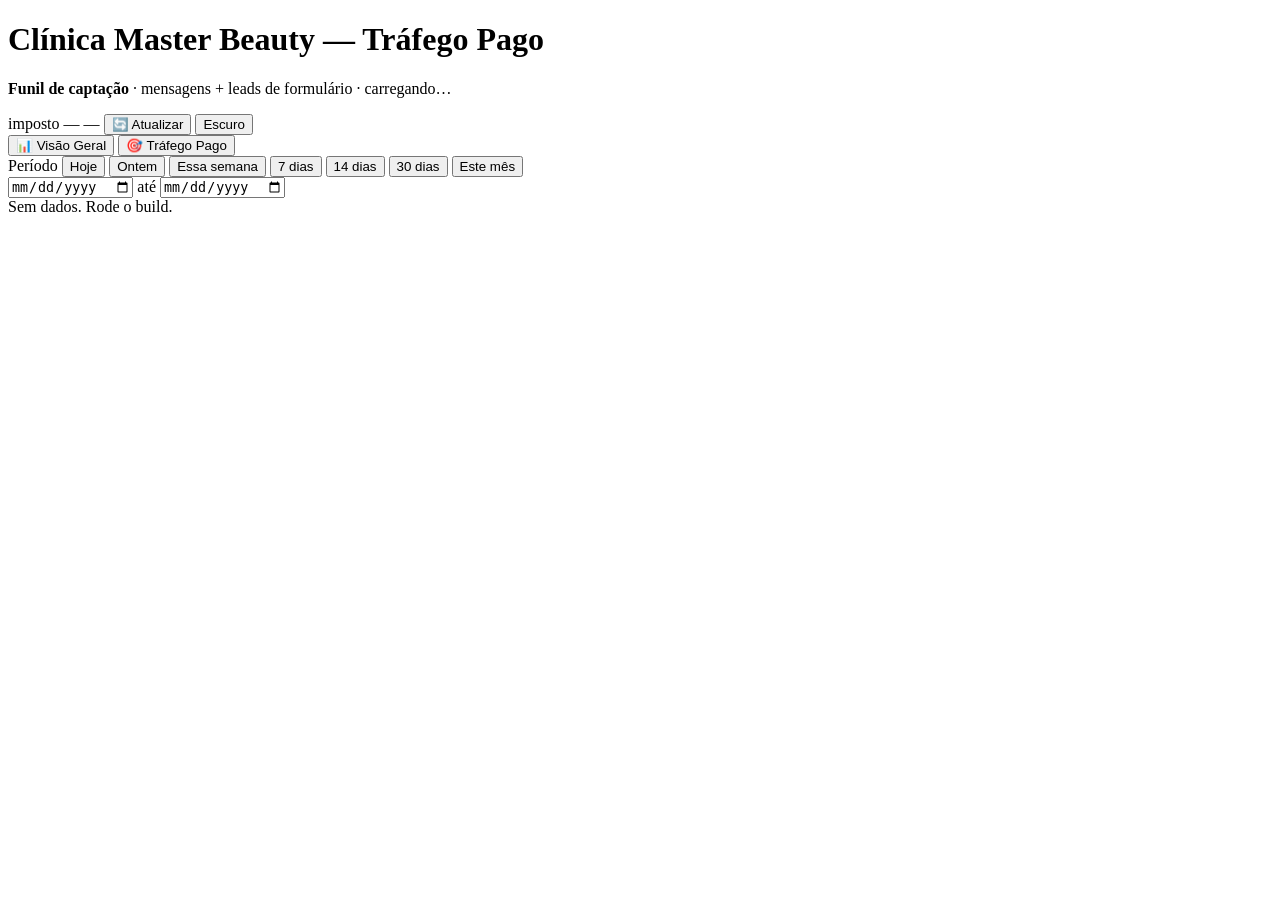
==== index.html @ 60a03540 "feat: dash Clinica Master Beauty (msg headline, estrutura p/ leads e agendamentos) Base: dash do Ins" ====
<!doctype html>
<html lang="pt-BR" data-theme="dark">
<head>
<meta charset="utf-8">
<meta name="viewport" content="width=device-width,initial-scale=1">
<meta name="robots" content="noindex,nofollow">
<title>Clínica Master Beauty — Dashboard de Tráfego</title>
<link rel="stylesheet" href="styles.css?v=8">
</head>
<body>
<div class="wrap">

  <header class="top">
    <div>
      <h1 id="title">Clínica Master Beauty — Tráfego Pago</h1>
      <p class="sub" id="subtitle"><b>Funil de captação</b> · mensagens + leads de formulário · carregando…</p>
    </div>
    <div class="top-right">
      <span class="badge tax" id="taxBadge" title="Imposto do Meta Ads aplicado sobre o gasto bruto">imposto —</span>
      <span class="badge"><span class="dot"></span><span id="updated">—</span></span>
      <button class="btn" id="refresh" title="Buscar a última versão publicada dos dados">🔄 Atualizar</button>
      <button class="btn" id="theme" title="Alternar tema claro/escuro">Claro</button>
    </div>
  </header>

  <div class="viewtabs" role="tablist" aria-label="Visão">
    <button data-tab="overview" role="tab">📊 Visão Geral</button>
    <button data-tab="traffic" role="tab">🎯 Tráfego Pago</button>
  </div>

  <div class="controls">
    <div class="grp">
      <label>Período</label>
      <button class="btn" data-preset="today">Hoje</button>
      <button class="btn" data-preset="yesterday">Ontem</button>
      <button class="btn" data-preset="week">Essa semana</button>
      <button class="btn" data-preset="7">7 dias</button>
      <button class="btn" data-preset="14">14 dias</button>
      <button class="btn" data-preset="30">30 dias</button>
      <button class="btn" data-preset="month">Este mês</button>
    </div>
    <div class="grp">
      <input type="date" id="from">
      <span style="color:var(--ink-3)">até</span>
      <input type="date" id="to">
    </div>
    <div class="spacer"></div>
    <div class="grp">
      <span class="rangelbl" id="cmpNote"></span>
    </div>
  </div>

  <div id="filterBar"></div>
  <div id="overviewView"></div>
  <div id="trafficView" hidden></div>

  <footer id="footer"></footer>
</div>

<div id="tip" role="tooltip"></div>

<script>var _t=Date.now();document.write('<scr'+'ipt src="data.js?t='+_t+'"><\/scr'+'ipt>');document.write('<scr'+'ipt src="app.js?v=1&t='+_t+'"><\/scr'+'ipt>');</script>
</body>
</html>
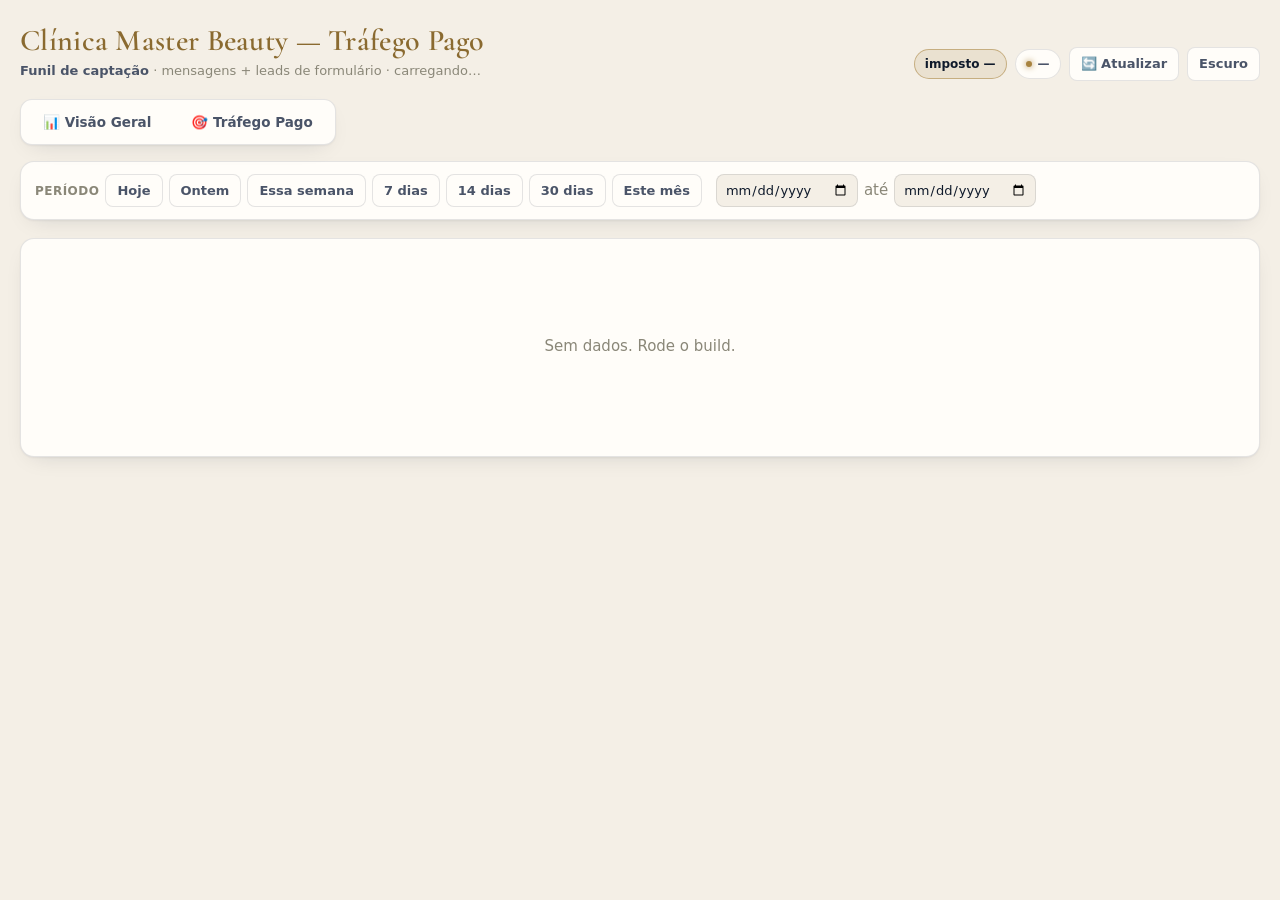
==== commit 2f7cf565: "style: dash na ID da Clinica Master Beauty (marinho + dourado + creme, titulo serifado) Co-Authored-" ====
--- a/index.html
+++ b/index.html
@@ -5,7 +5,8 @@
 <meta name="viewport" content="width=device-width,initial-scale=1">
 <meta name="robots" content="noindex,nofollow">
 <title>Clínica Master Beauty — Dashboard de Tráfego</title>
-<link rel="stylesheet" href="styles.css?v=8">
+<link rel="preconnect" href="https://fonts.googleapis.com"><link rel="stylesheet" href="https://fonts.googleapis.com/css2?family=Cormorant+Garamond:wght@600&display=swap">
+<link rel="stylesheet" href="styles.css?v=9">
 </head>
 <body>
 <div class="wrap">
--- a/styles.css
+++ b/styles.css
@@ -0,0 +1,386 @@
+/* ============================================================ tokens
+   Sistema de cores theme-aware (claro/escuro) — portado da dash de referência
+   da agência e adaptado. O tema é decidido pelo data-theme no <html>. */
+/* Paleta Clínica Master Beauty (ID do Instagram @masterbeauty.clinica):
+   marinho profundo + dourado champanhe + creme. Escuro = padrão (igual aos posts). */
+:root{
+  color-scheme: light;
+  --surface-1:#fffdf9; --plane:#f4efe6; --card:#fffdf9;
+  --ink-1:#0f1a2b; --ink-2:#4a5468; --ink-3:#8a8778;
+  --grid:#e6dfd1; --axis:#cfc5b1; --ring:rgba(15,26,43,.11);
+  --brand:#a8833f; --brand-ink:#ffffff; --brand-soft:rgba(168,131,63,.13);
+  --series-1:#a8833f; --series-2:#1f3a5f; --series-3:#1f3a5f;
+  --good:#0ca30c; --good-text:#006300; --warning:#e6920a; --warn-text:#8a5600; --critical:#d03b3b;
+  --f1:#e3cc98; --f2:#cfb072; --f3:#b8954f; --f4:#93733a; --f5:#6b5228;
+  --scale-ink:#a8833f;
+  --title-ink:#8a6a30;
+  --shadow:0 1px 2px rgba(15,26,43,.05), 0 8px 24px -12px rgba(15,26,43,.18);
+}
+:root[data-theme="dark"]{
+  color-scheme: dark;
+  --surface-1:#121d30; --plane:#0a1220; --card:#121d30;
+  --ink-1:#f5efe4; --ink-2:#c9c2b2; --ink-3:#8b93a3;
+  --grid:#1f2c42; --axis:#2c3a52; --ring:rgba(214,186,128,.14);
+  --brand:#d4b06a; --brand-ink:#1a1406; --brand-soft:rgba(212,176,106,.14);
+  --series-1:#d4b06a; --series-2:#8fb3d9; --series-3:#8fb3d9;
+  --good:#0ca30c; --good-text:#6fd36f; --warning:#fab219; --warn-text:#fab219; --critical:#e2555a;
+  --f1:#f1e2bd; --f2:#e2c88e; --f3:#d4b06a; --f4:#a8833f; --f5:#7d5f2a;
+  --scale-ink:#d4b06a;
+  --title-ink:#e2c88e;
+  --shadow:0 1px 2px rgba(0,0,0,.5), 0 8px 26px -12px rgba(0,0,0,.75);
+}
+
+*{box-sizing:border-box}
+html,body{margin:0;padding:0}
+body{
+  background:var(--plane); color:var(--ink-1);
+  font:15px/1.5 system-ui,-apple-system,"Segoe UI",sans-serif;
+  -webkit-font-smoothing:antialiased;
+}
+.wrap{max-width:1440px;margin:0 auto;padding:24px 20px 72px}
+
+/* ---------------------------------------------------------------- header */
+header.top{display:flex;flex-wrap:wrap;gap:16px;align-items:flex-end;justify-content:space-between;margin-bottom:18px}
+h1{font-family:"Cormorant Garamond",Georgia,serif;font-size:30px;font-weight:600;letter-spacing:.01em;line-height:1.1;margin:0 0 4px;color:var(--title-ink)}
+.sub{color:var(--ink-3);font-size:13px;margin:0}
+.sub b{color:var(--ink-2)}
+.top-right{display:flex;align-items:center;gap:8px;flex-wrap:wrap}
+.badge{display:inline-flex;align-items:center;gap:6px;padding:5px 10px;border-radius:999px;
+  border:1px solid var(--ring);background:var(--card);color:var(--ink-2);font-size:12px;font-weight:550;white-space:nowrap}
+.badge.tax{color:var(--ink-1);border-color:color-mix(in srgb,var(--brand) 55%,transparent);background:var(--brand-soft)}
+.dot{width:6px;height:6px;border-radius:50%;background:var(--brand);flex:none;box-shadow:0 0 6px var(--brand)}
+
+button,select,input{font:inherit;color:inherit}
+.btn{appearance:none;border:1px solid var(--ring);background:var(--card);color:var(--ink-2);
+  border-radius:8px;padding:6px 11px;font-size:13px;font-weight:550;cursor:pointer;
+  transition:background .12s,color .12s,border-color .12s}
+.btn:hover{background:var(--plane);color:var(--ink-1)}
+.btn[aria-pressed="true"],.btn.on{background:var(--brand);border-color:var(--brand);color:var(--brand-ink);font-weight:650}
+
+/* abas de visão */
+.viewtabs{display:inline-flex;gap:4px;background:var(--card);border:1px solid var(--ring);border-radius:12px;padding:4px;margin-bottom:16px;box-shadow:var(--shadow)}
+.viewtabs button{appearance:none;border:0;background:transparent;color:var(--ink-2);font:inherit;font-size:13.5px;font-weight:600;padding:8px 18px;border-radius:9px;cursor:pointer;display:inline-flex;align-items:center;gap:7px;transition:background .12s,color .12s;white-space:nowrap}
+.viewtabs button:hover{color:var(--ink-1)}
+.viewtabs button[aria-selected="true"]{background:var(--brand);color:var(--brand-ink)}
+
+/* ---------------------------------------------------------------- filtros */
+.controls{display:flex;flex-wrap:wrap;gap:10px 14px;align-items:center;
+  background:var(--card);border:1px solid var(--ring);border-radius:14px;
+  padding:12px 14px;margin-bottom:18px;box-shadow:var(--shadow)}
+.controls .grp{display:flex;gap:6px;align-items:center;flex-wrap:wrap}
+.controls label{font-size:12px;color:var(--ink-3);font-weight:550;text-transform:uppercase;letter-spacing:.04em}
+.controls input[type=date]{background:var(--plane);border:1px solid var(--ring);border-radius:8px;padding:5px 8px;font-size:13px}
+.spacer{flex:1 1 auto}
+.rangelbl{font-size:12px;color:var(--ink-3)}
+.camprow{margin-top:-8px}
+/* dropdown de campanha */
+.dd{position:relative;display:inline-block}
+.dd-panel{position:absolute;z-index:40;top:calc(100% + 6px);left:0;min-width:320px;max-width:min(92vw,560px);
+  max-height:60vh;overflow:auto;background:var(--card);border:1px solid var(--ring);border-radius:12px;
+  box-shadow:var(--shadow);padding:8px}
+.dd-head{display:flex;justify-content:space-between;align-items:center;gap:10px;padding:4px 6px 8px;
+  border-bottom:1px solid var(--grid);margin-bottom:6px;font-size:11.5px;color:var(--ink-3);
+  text-transform:uppercase;letter-spacing:.04em;font-weight:600}
+.dd-mini{appearance:none;border:1px solid var(--ring);background:var(--plane);color:var(--ink-2);
+  border-radius:7px;padding:3px 8px;font-size:11.5px;cursor:pointer;text-transform:none;letter-spacing:0}
+.dd-mini:hover{color:var(--ink-1);border-color:var(--brand)}
+.dd-item{display:flex;align-items:center;gap:8px;padding:7px 8px;border-radius:8px;font-size:12.5px;
+  color:var(--ink-2);cursor:pointer;line-height:1.25}
+.dd-item:hover{background:var(--brand-soft)}
+.dd-item input{accent-color:var(--brand);width:15px;height:15px;flex:0 0 auto;cursor:pointer}
+.dd-sp{flex:0 0 auto;min-width:64px;text-align:right;color:var(--ink-1);font-variant-numeric:tabular-nums;font-size:12px}
+.dd-nm{flex:1 1 auto;word-break:break-word}
+#campBtn.on{background:var(--brand);color:var(--brand-ink);border-color:var(--brand)}
+/* barra de aviso do filtro */
+.filterbar{background:color-mix(in srgb,var(--warning) 14%,transparent);
+  border:1px solid color-mix(in srgb,var(--warning) 40%,transparent);border-radius:10px;
+  padding:9px 12px;font-size:12.5px;color:var(--ink-2);margin-bottom:14px}
+.filterbar b{color:var(--ink-1)}
+
+/* ---------------------------------------------------------------- kpis */
+.kpis{display:grid;grid-template-columns:repeat(auto-fit,minmax(178px,1fr));gap:12px;margin-bottom:14px}
+.kpi{background:var(--card);border:1px solid var(--ring);border-radius:14px;padding:14px 15px;box-shadow:var(--shadow);min-width:0}
+.kpi .k{font-size:11.5px;color:var(--ink-3);font-weight:600;text-transform:uppercase;letter-spacing:.05em;display:flex;align-items:center;gap:5px;margin-bottom:7px}
+.kpi .v{font-size:24px;font-weight:640;letter-spacing:-.02em;line-height:1.1;overflow-wrap:anywhere}
+.kpi .v.sm{font-size:20px}
+.kpi .d{font-size:12px;color:var(--ink-3);margin-top:6px;display:flex;align-items:center;gap:5px;min-height:18px;flex-wrap:wrap}
+.up{color:var(--good-text);font-weight:600}
+.down{color:var(--critical);font-weight:600}
+.flat{color:var(--ink-3);font-weight:600}
+
+/* ---------------------------------------------------------------- painel */
+.panel{background:var(--card);border:1px solid var(--ring);border-radius:14px;padding:16px 18px 18px;box-shadow:var(--shadow);margin-bottom:14px;min-width:0}
+.panel h2{font-size:14px;font-weight:640;margin:0 0 2px;letter-spacing:-.005em}
+.panel .note{font-size:12px;color:var(--ink-3);margin:0 0 14px}
+.grid-funnel{display:grid;grid-template-columns:minmax(0,1.15fr) minmax(0,1fr);gap:14px}
+@media (max-width:980px){.grid-funnel{grid-template-columns:minmax(0,1fr)}}
+
+/* ---------------------------------------------------------------- saúde geral */
+.health{display:grid;grid-template-columns:auto 1fr;gap:22px;align-items:center}
+@media (max-width:760px){.health{grid-template-columns:1fr}}
+.gauge{position:relative;width:132px;height:132px;flex:none;margin:2px auto}
+.gauge svg{transform:rotate(-90deg)}
+.gauge .gv{position:absolute;inset:0;display:flex;flex-direction:column;align-items:center;justify-content:center;gap:0}
+.gauge .gv b{font-size:34px;font-weight:700;letter-spacing:-.02em;line-height:1}
+.gauge .gv span{font-size:11px;color:var(--ink-3)}
+.health-head{font-size:15px;font-weight:640;margin:0 0 3px}
+.health-head .tag{font-size:12px;font-weight:700;padding:2px 9px;border-radius:999px;margin-left:8px;vertical-align:middle}
+.health-sub{font-size:12.5px;color:var(--ink-2);margin:0 0 14px}
+.hbars{display:grid;grid-template-columns:1fr 1fr;gap:11px 26px}
+@media (max-width:620px){.hbars{grid-template-columns:1fr}}
+.hbar .hb-top{display:flex;justify-content:space-between;font-size:12.5px;margin-bottom:5px;gap:8px}
+.hbar .hb-top em{font-style:normal;color:var(--ink-2)}
+.hbar .hb-top strong{font-variant-numeric:tabular-nums;font-weight:640;color:var(--ink-1)}
+.hbar .hb-track{height:7px;border-radius:4px;background:var(--plane);overflow:hidden}
+.hbar .hb-fill{height:100%;border-radius:4px;transition:width .4s cubic-bezier(.4,0,.2,1)}
+
+/* ---------------------------------------------------------------- hero invest→receita→roas */
+.hero{display:grid;grid-template-columns:1fr auto 1fr auto 1fr auto 1fr;gap:6px;align-items:stretch;margin-bottom:6px}
+@media (max-width:1040px){.hero{grid-template-columns:1fr 1fr;gap:8px}.hero .op{display:none}}
+@media (max-width:560px){.hero{grid-template-columns:1fr}}
+.hero .hcard{background:var(--card);border:1px solid var(--ring);border-radius:14px;padding:15px 17px;box-shadow:var(--shadow);position:relative;overflow:hidden}
+.hero .hcard.roas{border-top:3px solid var(--brand)}
+.hero .hk{font-size:12px;color:var(--ink-2);font-weight:600;display:flex;align-items:center;gap:6px;margin-bottom:8px}
+.hero .hk small{font-weight:500;color:var(--ink-3)}
+.hero .hv{font-size:28px;font-weight:680;letter-spacing:-.02em;line-height:1}
+.hero .hv.g{color:var(--good-text)}
+.hero .hd{font-size:12.5px;margin-top:7px}
+.hero .op{display:flex;align-items:center;justify-content:center;font-size:22px;color:var(--ink-3);font-weight:400}
+.hero-line{font-size:13px;color:var(--ink-2);margin:2px 0 0}
+.hero-line b{color:var(--brand)}
+.scopenote{display:flex;gap:9px;align-items:flex-start;background:var(--brand-soft);border:1px solid color-mix(in srgb,var(--brand) 35%,transparent);border-radius:10px;padding:10px 12px;font-size:12.5px;color:var(--ink-2);margin-bottom:14px}
+.scopenote b{color:var(--ink-1)}
+
+/* ---------------------------------------------------------------- investimento por funil */
+.funil-grid{display:grid;grid-template-columns:repeat(auto-fit,minmax(180px,1fr));gap:12px;margin-bottom:6px}
+.finv{background:var(--card);border:1px solid var(--ring);border-radius:14px;padding:14px 15px;box-shadow:var(--shadow);position:relative}
+.finv.total{background:var(--plane)}
+.finv .fshare{position:absolute;top:12px;right:14px;font-size:12px;font-weight:700;color:var(--ink-3);font-variant-numeric:tabular-nums}
+.finv .ftop{font-size:13px;font-weight:650;display:flex;align-items:center;gap:7px;margin-bottom:6px}
+.finv .fico{width:10px;height:10px;border-radius:3px;display:inline-block}
+.finv .fmain{font-size:23px;font-weight:700;letter-spacing:-.02em;line-height:1;font-variant-numeric:tabular-nums}
+.finv .fmeta{font-size:11.5px;color:var(--ink-3);margin-top:7px;line-height:1.4}
+
+/* ---------------------------------------------------------------- funil (cards divididos) */
+.funnel{display:flex;flex-direction:column;gap:8px}
+.fstage{display:grid;grid-template-columns:1.15fr 1fr;border:1px solid var(--ring);border-radius:12px;overflow:hidden;box-shadow:var(--shadow)}
+.fstage .fl{padding:14px 16px;display:flex;flex-direction:column;justify-content:center;gap:3px;min-height:74px}
+.fstage .fl .fn{font-size:12.5px;font-weight:600;line-height:1.1;opacity:.92}
+.fstage .fl .fv{font-size:23px;font-weight:760;letter-spacing:-.02em;line-height:1;font-variant-numeric:tabular-nums}
+.fstage .fr{padding:11px 15px;background:var(--card);display:flex;flex-direction:column;justify-content:center;gap:2px;min-width:0}
+.fstage .fr .cl{font-size:11px;color:var(--ink-3);font-weight:600;text-transform:uppercase;letter-spacing:.03em}
+.fstage .fr .cv{font-size:18px;font-weight:700;color:var(--brand);letter-spacing:-.01em;line-height:1.15;font-variant-numeric:tabular-nums}
+.fstage .fr .fsub{font-size:12px;color:var(--ink-3);line-height:1.35}
+.fstage .fr .fsub b{color:var(--ink-2);font-variant-numeric:tabular-nums;font-weight:650}
+@media (max-width:520px){.fstage{grid-template-columns:1fr}}
+
+/* ---------------------------------------------------------------- charts */
+.chart{width:100%;display:block;overflow:visible}
+.chart .gl{stroke:var(--grid);stroke-width:1}
+.chart .ax{stroke:var(--axis);stroke-width:1}
+.chart text{fill:var(--ink-3);font-size:11px;font-family:system-ui,-apple-system,"Segoe UI",sans-serif}
+.chart text.lbl{fill:var(--ink-2);font-size:11px;font-weight:600;font-variant-numeric:tabular-nums}
+.chart .hit{fill:transparent;cursor:crosshair}
+.chart .cross{stroke:var(--axis);stroke-width:1;stroke-dasharray:3 3;pointer-events:none;opacity:0}
+.legend{display:flex;gap:14px;flex-wrap:wrap;margin:0 0 10px;font-size:12px;color:var(--ink-2)}
+.legend span{display:inline-flex;align-items:center;gap:6px}
+.legend i{width:11px;height:11px;border-radius:3px;display:inline-block;flex:none}
+.legend i.dash{height:0;border-top:2px dashed currentColor;border-radius:0;width:14px}
+.tabs{display:flex;gap:6px;margin-bottom:12px;flex-wrap:wrap}
+
+#tip{position:fixed;z-index:50;pointer-events:none;opacity:0;transition:opacity .1s;
+  background:var(--card);border:1px solid var(--ring);border-radius:10px;padding:9px 11px;
+  box-shadow:var(--shadow);font-size:12.5px;color:var(--ink-1);max-width:280px}
+#tip b{display:block;font-size:12px;color:var(--ink-3);font-weight:600;margin-bottom:5px}
+#tip .r{display:flex;align-items:center;justify-content:space-between;gap:16px}
+#tip .r em{font-style:normal;color:var(--ink-2);display:flex;align-items:center;gap:6px}
+#tip .r strong{font-variant-numeric:tabular-nums;font-weight:620}
+#tip i{width:9px;height:9px;border-radius:2px;display:inline-block;flex:none}
+
+/* ---------------------------------------------------------------- tabelas */
+.tblwrap{overflow-x:auto;margin:0 -18px;padding:0 18px}
+table{border-collapse:collapse;width:100%;font-size:13px;min-width:1020px}
+th,td{padding:9px 10px;text-align:right;white-space:nowrap;border-bottom:1px solid var(--grid)}
+th:first-child,td:first-child{text-align:left;white-space:normal;min-width:240px;max-width:420px}
+thead th{font-size:11px;color:var(--ink-3);text-transform:uppercase;letter-spacing:.045em;font-weight:650;
+  cursor:pointer;user-select:none;position:sticky;top:0;background:var(--card);z-index:2;border-bottom:1px solid var(--axis)}
+thead th:hover{color:var(--ink-1)}
+thead th .arw{opacity:.35;font-size:9px;margin-left:3px}
+thead th[data-active] .arw{opacity:1;color:var(--series-1)}
+tbody td{font-variant-numeric:tabular-nums;color:var(--ink-2)}
+tbody td:first-child{color:var(--ink-1);font-weight:550;line-height:1.35}
+tbody tr:hover td{background:color-mix(in srgb,var(--series-1) 6%,transparent)}
+tfoot td{font-weight:650;color:var(--ink-1);border-top:1px solid var(--axis);border-bottom:none;position:sticky;bottom:0;background:var(--card)}
+.cell-scale{border-radius:5px;padding:3px 7px;display:inline-block;min-width:58px;text-align:right}
+.muted{color:var(--ink-3)}
+.pill{border-radius:6px;padding:2px 7px;font-weight:650;font-size:12px}
+.pill.good{background:color-mix(in srgb,var(--good) 20%,transparent);color:var(--good-text)}
+
+/* árvore campanha/conjunto/anúncio */
+.tree td:first-child{padding-left:10px}
+.tree .lv1 td:first-child{padding-left:32px}
+.tree .lv2 td:first-child{padding-left:56px}
+.tree tr.exp>td:first-child{cursor:pointer}
+.tree tr.exp:hover>td:first-child{color:var(--brand)}
+.tree .caret{display:inline-block;width:14px;color:var(--ink-3);transition:transform .15s;font-size:10px}
+.tree tr.open>td:first-child .caret{transform:rotate(90deg);color:var(--brand)}
+.tree .lv1 td{background:color-mix(in srgb,var(--ink-3) 4%,transparent)}
+.tree .lv2 td{background:color-mix(in srgb,var(--ink-3) 8%,transparent);font-size:12.5px}
+.tree .nm{white-space:normal;line-height:1.3}
+.tree .lv0 .nm{font-weight:600}
+.tree .lv1 .nm,.tree .lv2 .nm{font-weight:450;color:var(--ink-2)}
+
+/* ---------------------------------------------------------------- relatório */
+.report{max-width:940px;margin:0 auto}
+.rep-head{display:flex;flex-wrap:wrap;gap:12px;align-items:center;justify-content:space-between;margin-bottom:8px}
+.rep-head h2{font-size:20px;font-weight:680;margin:0;letter-spacing:-.01em}
+.rep-sec{background:var(--card);border:1px solid var(--ring);border-radius:14px;padding:18px 20px;box-shadow:var(--shadow);margin-bottom:14px}
+.rep-sec .step{font-size:10.5px;font-weight:700;color:var(--brand);letter-spacing:.08em;margin-bottom:3px}
+.rep-sec h3{font-size:15.5px;font-weight:660;margin:0 0 2px}
+.rep-p{font-size:14px;line-height:1.6;color:var(--ink-1);margin:12px 0 0}
+.rep-p.muted{color:var(--ink-2);font-size:13px;margin-top:4px}
+.rep-stats{display:grid;grid-template-columns:repeat(auto-fit,minmax(120px,1fr));gap:10px;margin:12px 0 2px}
+.rep-stat{background:var(--plane);border-radius:10px;padding:10px 12px}
+.rep-stat .l{font-size:10.5px;color:var(--ink-3);font-weight:600;text-transform:uppercase;letter-spacing:.04em}
+.rep-stat .v{font-size:19px;font-weight:700;letter-spacing:-.01em;margin-top:3px;font-variant-numeric:tabular-nums}
+.rep-ad{display:flex;flex-wrap:wrap;gap:8px 14px;align-items:center;justify-content:space-between;padding:10px 0;border-bottom:1px solid var(--grid)}
+.rep-ad:last-of-type{border-bottom:0}
+.rep-ad .nm{font-weight:650;font-size:14px}
+.rep-ad .mt{font-size:12px;color:var(--ink-2);font-variant-numeric:tabular-nums}
+.rep-ad input{flex:1 1 220px;min-width:150px;background:var(--plane);border:1px solid var(--ring);border-radius:8px;padding:6px 9px;font:inherit;font-size:12.5px;color:var(--ink-1)}
+.insight{display:flex;gap:11px;align-items:flex-start;padding:11px 0;border-bottom:1px solid var(--grid)}
+.insight:last-child{border-bottom:0}
+.insight .ico{font-size:16px;flex:none;line-height:1.5}
+.insight .tx{font-size:13.5px;line-height:1.55;color:var(--ink-2)}
+.insight .tx b{color:var(--ink-1)}
+.rep-copy{appearance:none;border:1px solid var(--brand);background:var(--brand);color:var(--brand-ink);font:inherit;font-weight:650;font-size:13px;padding:9px 15px;border-radius:9px;cursor:pointer;white-space:nowrap}
+.rep-copy:hover{filter:brightness(1.06)}
+.briefing{background:var(--brand-soft);border:1.5px dashed color-mix(in srgb,var(--brand) 55%,transparent);border-radius:14px;padding:18px 20px;margin-bottom:22px}
+.briefing .bh{display:flex;justify-content:space-between;align-items:center;flex-wrap:wrap;gap:10px;margin-bottom:6px}
+.briefing .bh h3{margin:0;font-size:15.5px;font-weight:680}
+.brief-sub{margin-top:16px}
+.brief-sub .bt{font-size:12px;font-weight:700;color:var(--brand);letter-spacing:.04em;text-transform:uppercase;margin-bottom:6px}
+.brief-sub p{margin:0;font-size:13.5px;line-height:1.6;color:var(--ink-1)}
+.brief-sub ul{margin:6px 0 0;padding-left:18px}
+.brief-sub li{font-size:13.5px;line-height:1.55;color:var(--ink-1);margin:5px 0}
+.brief-scratch{margin-top:16px}
+.brief-scratch textarea{width:100%;background:var(--card);border:1px solid var(--ring);border-radius:9px;padding:9px 11px;font:inherit;font-size:13.5px;color:var(--ink-1);resize:vertical;min-height:56px}
+.rep-flag{display:inline-block;font-size:11px;font-weight:700;padding:1px 7px;border-radius:999px;margin-right:6px}
+.rep-flag.g{background:color-mix(in srgb,var(--good) 22%,transparent);color:var(--good-text)}
+.rep-flag.r{background:color-mix(in srgb,var(--critical) 22%,transparent);color:var(--critical)}
+.rep-flag.y{background:color-mix(in srgb,var(--warning) 24%,transparent);color:var(--warn-text)}
+
+/* ---------------------------------------------------------------- rodapé */
+.warn{display:flex;gap:9px;align-items:flex-start;background:color-mix(in srgb,var(--warning) 11%,transparent);
+  border:1px solid color-mix(in srgb,var(--warning) 38%,transparent);border-radius:10px;padding:10px 12px;font-size:12.5px;color:var(--ink-2);margin-bottom:9px}
+footer{color:var(--ink-3);font-size:12px;margin-top:22px;line-height:1.7}
+footer a{color:var(--series-1)}
+footer code{background:var(--plane);border-radius:4px;padding:1px 5px;font-size:11.5px}
+.loading{padding:80px 0;text-align:center;color:var(--ink-3)}
+[hidden]{display:none !important}
+
+/* ---------------------------------------------------------------- leads qualificados */
+.qgrid{display:grid;grid-template-columns:repeat(auto-fit,minmax(220px,1fr));gap:12px}
+.qcard{background:color-mix(in srgb,var(--brand) 6%,var(--card));border:1px solid color-mix(in srgb,var(--brand) 28%,var(--ring));border-radius:12px;padding:14px 16px}
+.qk{font-size:12px;color:var(--ink-3);text-transform:uppercase;letter-spacing:.04em;font-weight:700}
+.qv{font-size:28px;font-weight:800;line-height:1.1;margin:6px 0 2px;color:var(--good-text)}
+.qv small{font-size:13px;font-weight:600;color:var(--ink-3)}
+.qbar{height:6px;border-radius:999px;background:var(--plane);overflow:hidden;margin:8px 0 7px}
+.qbar-fill{height:100%;background:var(--brand);border-radius:999px}
+.qd{font-size:12.5px;color:var(--ink-2)}
+.qd b{color:var(--good-text)}
+/* ---- Ranking de leads qualificados (tiers + lista protegida) ---- */
+.rankform+.rankform{margin-top:18px}
+.rankform h3{font-size:14px;font-weight:750;margin:2px 0 10px;display:flex;align-items:baseline;gap:8px}
+.rankform h3 span{font-size:12px;font-weight:500;color:var(--ink-3)}
+.qcard.t-alta{border-color:color-mix(in srgb,var(--good) 45%,var(--ring));background:color-mix(in srgb,var(--good) 8%,var(--card))}
+.qcard.t-alta .qv{color:var(--good-text)} .qcard.t-alta .qbar-fill{background:var(--good)}
+.qcard.t-media{border-color:color-mix(in srgb,var(--warning) 45%,var(--ring));background:color-mix(in srgb,var(--warning) 8%,var(--card))}
+.qcard.t-media .qv{color:var(--warn-text)} .qcard.t-media .qbar-fill{background:var(--warning)}
+.qcard.t-baixa{border-color:var(--ring);background:var(--card)}
+.qcard.t-baixa .qv{color:var(--ink-2)} .qcard.t-baixa .qbar-fill{background:var(--ink-3)}
+.qcard .qd b{color:inherit}
+.ranklist{margin-top:18px;border-top:1px solid var(--ring);padding-top:16px}
+.rl-head{font-size:13px;color:var(--ink-2);margin-bottom:10px;display:flex;align-items:center;gap:8px;flex-wrap:wrap}
+.rl-head span{color:var(--ink-3);font-weight:500}
+.rl-form{display:flex;gap:8px;align-items:center}
+.rl-form input{font:inherit;padding:8px 11px;border:1px solid var(--ring);border-radius:9px;background:var(--card);color:var(--ink-1);width:180px}
+.rl-form input:focus{outline:none;border-color:var(--brand)}
+.rl-err{color:var(--critical);font-size:12.5px;margin-top:7px}
+.rl-hide{margin-left:auto;padding:5px 11px;font-size:12px}
+.rl-tbl{width:100%;border-collapse:collapse;font-size:13px}
+.rl-tbl th{text-align:left;font-size:11px;text-transform:uppercase;letter-spacing:.04em;color:var(--ink-3);font-weight:700;padding:7px 9px;border-bottom:1px solid var(--ring)}
+.rl-tbl td{padding:8px 9px;border-bottom:1px solid color-mix(in srgb,var(--ring) 55%,transparent)}
+.rl-tbl tr:hover td{background:var(--brand-soft)}
+.rl-i,.rl-d{color:var(--ink-3);font-variant-numeric:tabular-nums} .rl-d{white-space:nowrap}
+.rl-wa a{color:var(--brand);text-decoration:none;font-variant-numeric:tabular-nums} .rl-wa a:hover{text-decoration:underline}
+.rl-badge{display:inline-flex;align-items:center;gap:4px;font-size:11.5px;font-weight:700;padding:2px 8px;border-radius:999px;white-space:nowrap}
+.rl-badge.t-alta{background:color-mix(in srgb,var(--good) 20%,transparent);color:var(--good-text)}
+.rl-badge.t-media{background:color-mix(in srgb,var(--warning) 22%,transparent);color:var(--warn-text)}
+.rl-badge.t-baixa{background:color-mix(in srgb,var(--ink-3) 22%,transparent);color:var(--ink-2)}
+/* barra de proporção por faixa (visual) */
+.rbar{display:flex;height:30px;border-radius:9px;overflow:hidden;background:var(--plane);border:1px solid var(--ring)}
+.rseg{display:flex;align-items:center;justify-content:center;min-width:2px;transition:width .3s}
+.rseg span{font-size:12px;font-weight:800;color:#fff;text-shadow:0 1px 2px rgba(0,0,0,.28)}
+.rseg.s-alta{background:var(--good)} .rseg.s-media{background:var(--warning)} .rseg.s-baixa{background:color-mix(in srgb,var(--ink-3) 78%,var(--plane))}
+.rbar-empty{display:flex;align-items:center;justify-content:center;width:100%;font-size:12.5px;color:var(--ink-3)}
+.rlegend{display:flex;flex-wrap:wrap;gap:14px;margin-top:9px}
+.rleg{display:flex;align-items:center;gap:5px;font-size:12.5px;color:var(--ink-2)}
+.rleg .rdot{width:9px;height:9px;border-radius:3px}
+.rleg .rdot.s-alta{background:var(--good)} .rleg .rdot.s-media{background:var(--warning)} .rleg .rdot.s-baixa{background:color-mix(in srgb,var(--ink-3) 78%,var(--plane))}
+.rleg .rn{font-weight:800;color:var(--ink-1)} .rleg .rp{color:var(--ink-3)}
+/* lista protegida: abas + rolagem + botão WhatsApp */
+.rl-subtabs{display:flex;gap:8px;margin-bottom:10px;flex-wrap:wrap}
+.rl-tabbtn{font:inherit;font-size:13px;font-weight:650;padding:7px 13px;border:1px solid var(--ring);border-radius:9px;background:var(--card);color:var(--ink-2);cursor:pointer;display:inline-flex;align-items:center;gap:7px}
+.rl-tabbtn span{font-size:11px;font-weight:700;background:var(--plane);color:var(--ink-3);padding:1px 7px;border-radius:999px}
+.rl-tabbtn.on{background:var(--brand);border-color:var(--brand);color:var(--brand-ink)}
+.rl-tabbtn.on span{background:color-mix(in srgb,var(--brand-ink) 25%,transparent);color:var(--brand-ink)}
+/* filtro por faixa (Todas/Alta/Média/Baixa) */
+.rl-tierfilter{display:flex;gap:7px;flex-wrap:wrap;margin-bottom:10px}
+.rl-fbtn{font:inherit;font-size:12.5px;font-weight:650;padding:5px 11px;border:1px solid var(--ring);border-radius:8px;background:var(--card);color:var(--ink-2);cursor:pointer;display:inline-flex;align-items:center;gap:6px}
+.rl-fbtn span{font-size:10.5px;font-weight:700;background:var(--plane);color:var(--ink-3);padding:1px 6px;border-radius:999px}
+.rl-fbtn.on{border-color:var(--ink-1);color:var(--ink-1)}
+.rl-fbtn.f-alta.on{border-color:var(--good);background:color-mix(in srgb,var(--good) 14%,var(--card));color:var(--good-text)}
+.rl-fbtn.f-media.on{border-color:var(--warning);background:color-mix(in srgb,var(--warning) 14%,var(--card));color:var(--warn-text)}
+.rl-fbtn.f-baixa.on{border-color:var(--ink-2);background:var(--plane);color:var(--ink-1)}
+.rl-fbtn.on span{background:color-mix(in srgb,currentColor 16%,transparent);color:inherit}
+.rl-scroll{max-height:340px;overflow-y:auto;overflow-x:hidden;border:1px solid var(--ring);border-radius:10px}
+.rl-scroll .rl-tbl{table-layout:fixed;width:100%;min-width:0}
+.rl-scroll .rl-tbl th{position:sticky;top:0;background:var(--card);z-index:1}
+.rl-scroll .rl-tbl th,.rl-scroll .rl-tbl td{text-align:left;white-space:normal}
+.rl-scroll .rl-tbl th:first-child,.rl-scroll .rl-tbl td:first-child{min-width:0;max-width:none}
+.rl-scroll .rl-tbl th:nth-child(1),.rl-scroll .rl-tbl td:nth-child(1){width:32px}
+.rl-scroll .rl-tbl th:nth-child(2),.rl-scroll .rl-tbl td:nth-child(2){width:84px}
+.rl-scroll .rl-tbl th:nth-child(3),.rl-scroll .rl-tbl td:nth-child(3){width:150px}
+.rl-scroll .rl-tbl th:nth-child(5),.rl-scroll .rl-tbl td:nth-child(5){width:50px}
+.rl-scroll .rl-tbl th:nth-child(6),.rl-scroll .rl-tbl td:nth-child(6){width:116px}
+.rl-scroll .rl-tbl .rl-act{text-align:right}
+.rl-nm{overflow:hidden;text-overflow:ellipsis;font-weight:600;color:var(--ink-1)} .rl-nm small{display:block;font-weight:500;color:var(--ink-3);font-size:11.5px;font-variant-numeric:tabular-nums;margin-top:1px}
+/* coluna Respostas do lead (critérios + se está dentro do desejado) */
+.rl-crit{display:flex;flex-wrap:wrap;gap:5px}
+.cpill{display:inline-flex;align-items:center;gap:4px;font-size:11px;font-weight:600;padding:2px 8px;border-radius:999px;background:var(--plane);color:var(--ink-3);border:1px solid var(--ring);white-space:nowrap}
+.cpill.ok{background:color-mix(in srgb,var(--good) 15%,transparent);color:var(--good-text);border-color:color-mix(in srgb,var(--good) 38%,transparent)}
+.rl-act{text-align:right}
+.wabtn{display:inline-flex;align-items:center;gap:5px;font-size:12px;font-weight:700;text-decoration:none;color:#fff;background:#25d366;padding:6px 11px;border-radius:8px;white-space:nowrap}
+.wabtn:hover{background:#1eb457}
+.rl-nowa{font-size:11.5px;color:var(--ink-3)}
+.rl-empty{text-align:center;color:var(--ink-3);padding:18px 9px}
+/* Lista de leads — layout PLANILHA: cada resposta em sua coluna, rolagem horizontal.
+   Classes proprias (leads-scroll/leads-tbl) p/ nao herdar o table-layout:fixed da lista de faixas. */
+.leads-scroll{max-height:380px;overflow:auto;border:1px solid var(--ring);border-radius:10px}
+.leads-tbl{border-collapse:collapse;font-size:13px;min-width:900px;table-layout:auto;width:100%}
+.leads-tbl th{position:sticky;top:0;z-index:1;background:var(--card);text-align:left;font-size:11px;text-transform:uppercase;letter-spacing:.04em;color:var(--ink-3);font-weight:700;padding:8px 10px;border-bottom:1px solid var(--ring);white-space:nowrap}
+.leads-tbl td{padding:8px 10px;border-bottom:1px solid color-mix(in srgb,var(--ring) 55%,transparent);vertical-align:middle;white-space:nowrap}
+.leads-tbl tr:hover td{background:var(--brand-soft)}
+.leads-tbl th:first-child,.leads-tbl td:first-child{min-width:0;max-width:none;width:34px}
+.leads-tbl .lead-i{color:var(--ink-3);font-variant-numeric:tabular-nums}
+.leads-tbl .lead-nm{white-space:normal;min-width:150px;font-weight:600;color:var(--ink-1)}
+.leads-tbl .lead-nm small{display:block;font-weight:500;color:var(--ink-3);font-size:11.5px;font-variant-numeric:tabular-nums;margin-top:1px}
+.leads-tbl .rl-d{color:var(--ink-3);white-space:nowrap;font-variant-numeric:tabular-nums}
+.leads-tbl .rl-act{text-align:right}
+.leads-tbl .rl-act .wabtn{padding:5px 9px;font-size:11.5px}
+/* visão diária: ~5 linhas + rolagem, cabeçalho fixo */
+.daily-scroll{max-height:250px;overflow-y:auto}
+.daily-scroll table.daily thead th{position:sticky;top:0;background:var(--card);z-index:1}
+/* otimização: ~5 campanhas + rolagem vertical, cabeçalho fixo (th já é sticky global) */
+.tree-scroll{max-height:300px;overflow-y:auto}
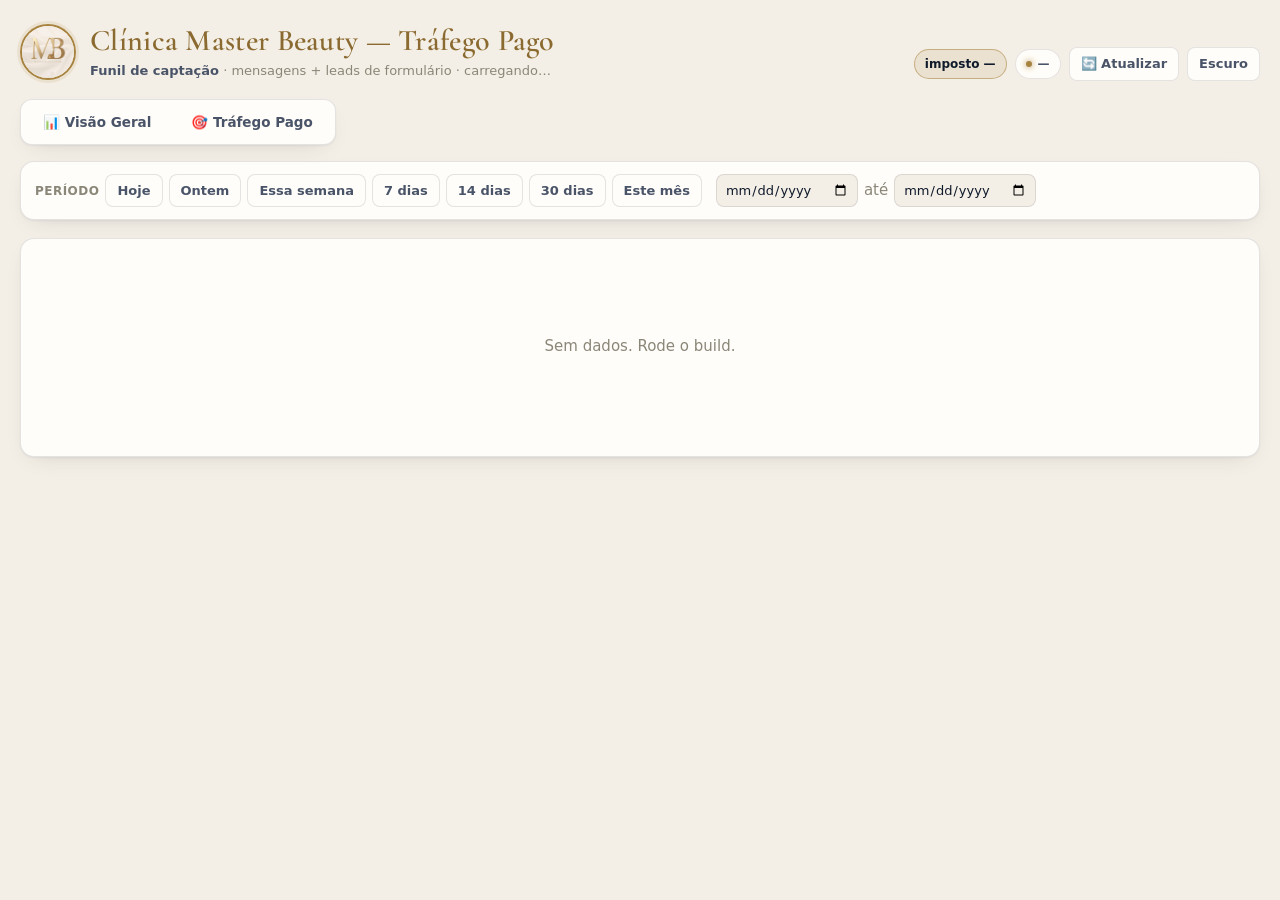
==== commit 82f009f6: "style: logo MB no topo (dash e /leads) Co-Authored-By: Claude Opus 5.5 <noreply@anthropic.com>" ====
--- a/index.html
+++ b/index.html
@@ -6,15 +6,18 @@
 <meta name="robots" content="noindex,nofollow">
 <title>Clínica Master Beauty — Dashboard de Tráfego</title>
 <link rel="preconnect" href="https://fonts.googleapis.com"><link rel="stylesheet" href="https://fonts.googleapis.com/css2?family=Cormorant+Garamond:wght@600&display=swap">
-<link rel="stylesheet" href="styles.css?v=9">
+<link rel="stylesheet" href="styles.css?v=10">
 </head>
 <body>
 <div class="wrap">
 
   <header class="top">
-    <div>
+    <div class="brandrow">
+      <img class="logo" src="assets/logo-mb.jpg" alt="Master Beauty Clinic" width="56" height="56">
+      <div>
       <h1 id="title">Clínica Master Beauty — Tráfego Pago</h1>
       <p class="sub" id="subtitle"><b>Funil de captação</b> · mensagens + leads de formulário · carregando…</p>
+      </div>
     </div>
     <div class="top-right">
       <span class="badge tax" id="taxBadge" title="Imposto do Meta Ads aplicado sobre o gasto bruto">imposto —</span>
--- a/styles.css
+++ b/styles.css
@@ -43,6 +43,9 @@
 header.top{display:flex;flex-wrap:wrap;gap:16px;align-items:flex-end;justify-content:space-between;margin-bottom:18px}
 h1{font-family:"Cormorant Garamond",Georgia,serif;font-size:30px;font-weight:600;letter-spacing:.01em;line-height:1.1;margin:0 0 4px;color:var(--title-ink)}
 .sub{color:var(--ink-3);font-size:13px;margin:0}
+.brandrow{display:flex;align-items:center;gap:14px}
+.logo{width:56px;height:56px;border-radius:50%;object-fit:cover;flex:none;border:2px solid var(--brand);box-shadow:0 0 0 3px var(--brand-soft)}
+@media (max-width:520px){.logo{width:44px;height:44px}}
 .sub b{color:var(--ink-2)}
 .top-right{display:flex;align-items:center;gap:8px;flex-wrap:wrap}
 .badge{display:inline-flex;align-items:center;gap:6px;padding:5px 10px;border-radius:999px;
